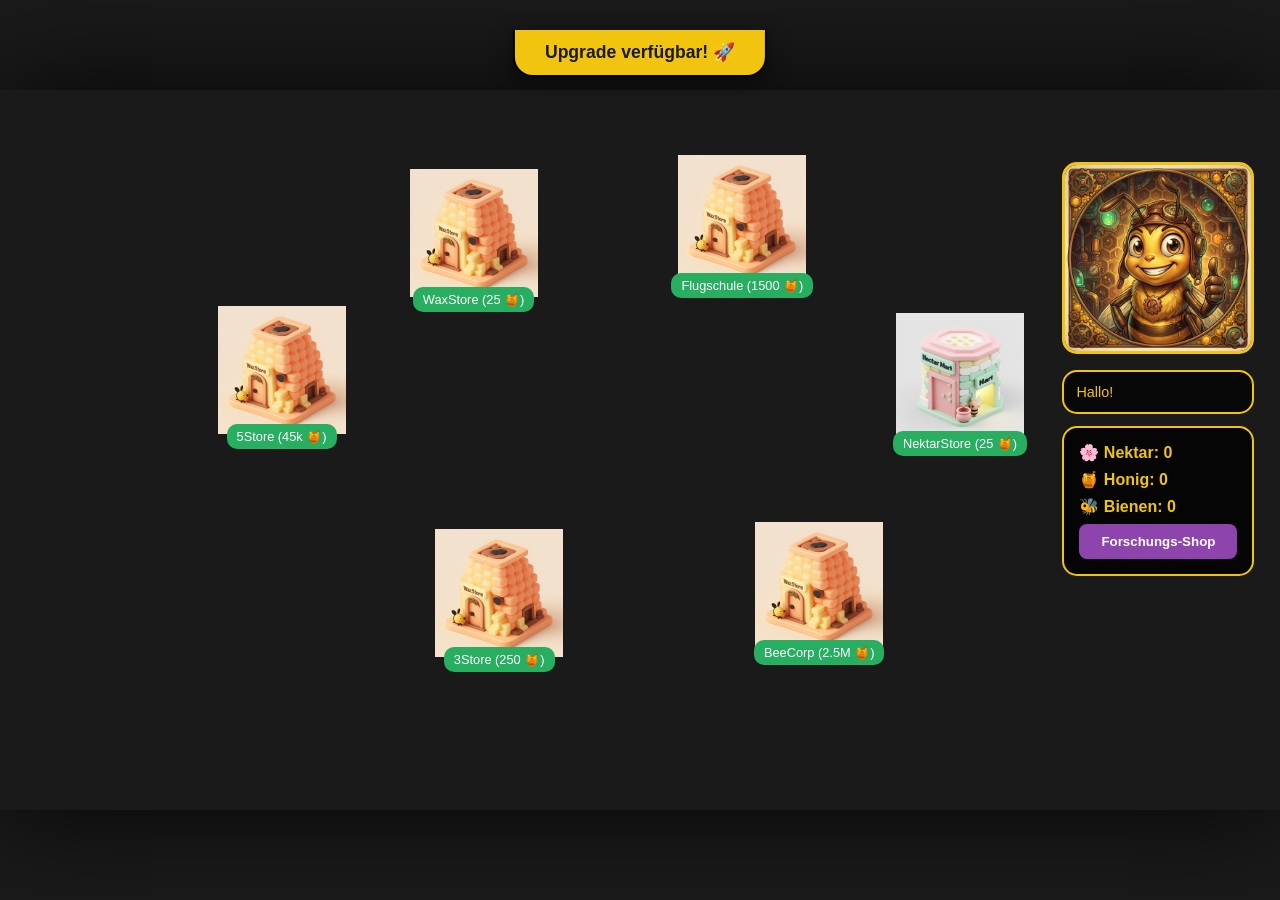
==== new.html @ 26123f9f "komplett neu UI/stabil ohne logik" ====
<!DOCTYPE html>
<html lang="de">
<head>
    <meta charset="UTF-8">
    <meta name="viewport" content="width=device-width, initial-scale=1.0">
    <title>Bee-Corp: Masterplan</title>
    <link rel="stylesheet" href="newstyle.css">
</head>
<body>
    <div class="game-wrapper">
        <div class="game-container">
            <div id="upgrade-alert" class="upgrade-notification">Upgrade verfügbar! 🚀</div>

            <div class="slot slot-1" id="slot-1"><img src="gfx/wax_1.png" alt="1"><div class="label" id="label-1">Laden 1</div></div>
            <div class="slot slot-2" id="slot-2"><img src="gfx/nektar_1.png" alt="2"><div class="label" id="label-2">Laden 2</div></div>
            <div class="slot slot-3" id="slot-3"><img src="gfx/wax_1.png" alt="3"><div class="label" id="label-3">Laden 3</div></div>
            <div class="slot slot-4" id="slot-4"><img src="gfx/wax_1.png" alt="4"><div class="label" id="label-4">Laden 4</div></div>
            <div class="slot slot-5" id="slot-5"><img src="gfx/wax_1.png" alt="5"><div class="label" id="label-5">Laden 5</div></div>
            <div class="slot slot-6" id="slot-6"><img src="gfx/wax_1.png" alt="6"><div class="label" id="label-6">Laden 6</div></div>

            <div class="ui-sidebar">
                <div class="bee-character" id="bee-generator">
                    <img src="gfx/BeeBabaluga.png" alt="BeeBabaluga">
                </div>
                <div class="message-box"><p id="bee-message">Hallo!</p></div>
                <div class="stats-box">
                    <ul>
                        <li>🌸 Nektar: <span id="stat-nektar">0</span></li>
                        <li>🍯 Honig: <span id="stat-honig">0</span></li>
                        <li>🐝 Bienen: <span id="stat-bienen">0</span></li>
                    </ul>
                    <button class="shop-btn" id="shop-trigger">Forschungs-Shop</button>
                </div>
            </div>
        </div>
    </div>
    <script src="newscript.js"></script>
</body>
</html>
---- newstyle.css ----
/* Grund-Reset */
/* Verhindert das Markieren von Text und Bildern im gesamten Spiel */
body {
    -webkit-user-select: none; /* Safari */
    -ms-user-select: none;     /* IE 10 und älter */
    user-select: none;         /* Standard (Chrome, Firefox, Edge) */
}

/* Verhindert das blaue Aufleuchten und das Ziehen von Bildern */
img {
    -webkit-user-drag: none;
    -user-drag: none;
    -webkit-tap-highlight-color: transparent; /* Verhindert das Aufleuchten auf Handys */
}

* {
    margin: 0;
    padding: 0;
    box-sizing: border-box;
}

body {
    background-color: #1a1a1a;
    display: flex;
    justify-content: center;
    align-items: center;
    height: 100vh;
    width: 100vw;
    font-family: 'Arial', sans-serif;
    overflow: hidden;
}

.game-wrapper {
    width: 100%;
    height: 100%;
    display: flex;
    justify-content: center;
    align-items: center;
}

.game-container {
    width: 100%;
    max-width: 1600px;
    aspect-ratio: 16 / 9;
    position: relative;
    background-image: url('gfx/game.jpg'); 
    background-size: cover;
    background-position: center;
    box-shadow: 0 0 100px rgba(0,0,0,0.8);
}

/* Basis für alle absolut positionierten Elemente */
.slot, .ui-sidebar {
    position: absolute;
    display: flex;
    flex-direction: column;
    align-items: center;
}

.slot img {
    width: 100%;    
    height: auto;   
    display: block; 
}

/* Deine exakten Positionswerte aus der funktionierenden Version */
.slot-1 { top: 11%; left: 32%; width: 10%; }
.slot-2 { top: 31%; left: 70%; width: 10%; }
.slot-3 { top: 61%; left: 34%; width: 10%; }
.slot-4 { top: 9%;  left: 53%; width: 10%; }
.slot-5 { top: 30%; left: 17%; width: 10%; }
.slot-6 { top: 60%; left: 59%; width: 10%; }

.label {
    background: #27ae60;
    color: white;
    padding: 5px 10px;
    border-radius: 10px;
    font-size: 0.8rem;
    margin-top: -10px;
    white-space: nowrap;
}

/* UI Sidebar Bereich rechts - Jetzt bündig optimiert */
.ui-sidebar {
    top: 10%; /* Etwas höher für mehr Platz */
    right: 2%;
    width: 15%;
    display: flex;
    flex-direction: column;
    gap: 12px;
    align-items: stretch; /* Zwingt alle Boxen auf die gleiche Breite */
}

.bee-character img {
    width: 100%; /* Korrigiert von 10% auf 100% */
    border: 3px solid #f1c40f;
    border-radius: 15px;
}

.message-box {
    background: rgba(0, 0, 0, 0.7);
    color: #f1c40f;
    padding: 12px;
    border-radius: 15px;
    border: 2px solid #f1c40f;
    font-size: 0.9rem;
}

.stats-box {
    background: rgba(0, 0, 0, 0.8);
    color: #f1c40f;
    padding: 15px;
    border-radius: 15px;
    border: 2px solid #f1c40f;
}

.stats-box ul { list-style: none; }
.stats-box li { margin-bottom: 8px; font-weight: bold; }

.shop-btn {
    background: #8e44ad;
    color: white;
    border: none;
    padding: 10px;
    width: 100%;
    border-radius: 8px;
    cursor: pointer;
    font-weight: bold;
}

/* Feedback beim Klicken auf BeeBabaluga */
#bee-generator {
    cursor: pointer;
    transition: transform 0.1s active;
}

#bee-generator:active {
    transform: scale(0.95); /* Kleiner "Druck"-Effekt */
}

    /* Animation für den Upgrade-Banner */
.upgrade-notification {
    position: absolute;
    top: -60px;
    left: 50%;
    transform: translateX(-50%);
    background: #f1c40f;
    color: #1a1a1a;
    padding: 12px 30px;
    border-radius: 0 0 20px 20px;
    font-weight: bold;
    font-size: 1.1rem;
    z-index: 1000;
    transition: top 0.5s cubic-bezier(0.175, 0.885, 0.32, 1.275);
    box-shadow: 0 5px 20px rgba(0,0,0,0.5);
    border: 2px solid #000;
    border-top: none;
}

.upgrade-notification.show {
    top: 0;
}

/* BeeBabaluga Interaktion */
#bee-generator {
    cursor: pointer;
    transition: transform 0.1s ease;
}

#bee-generator:active {
    transform: scale(0.92);
}
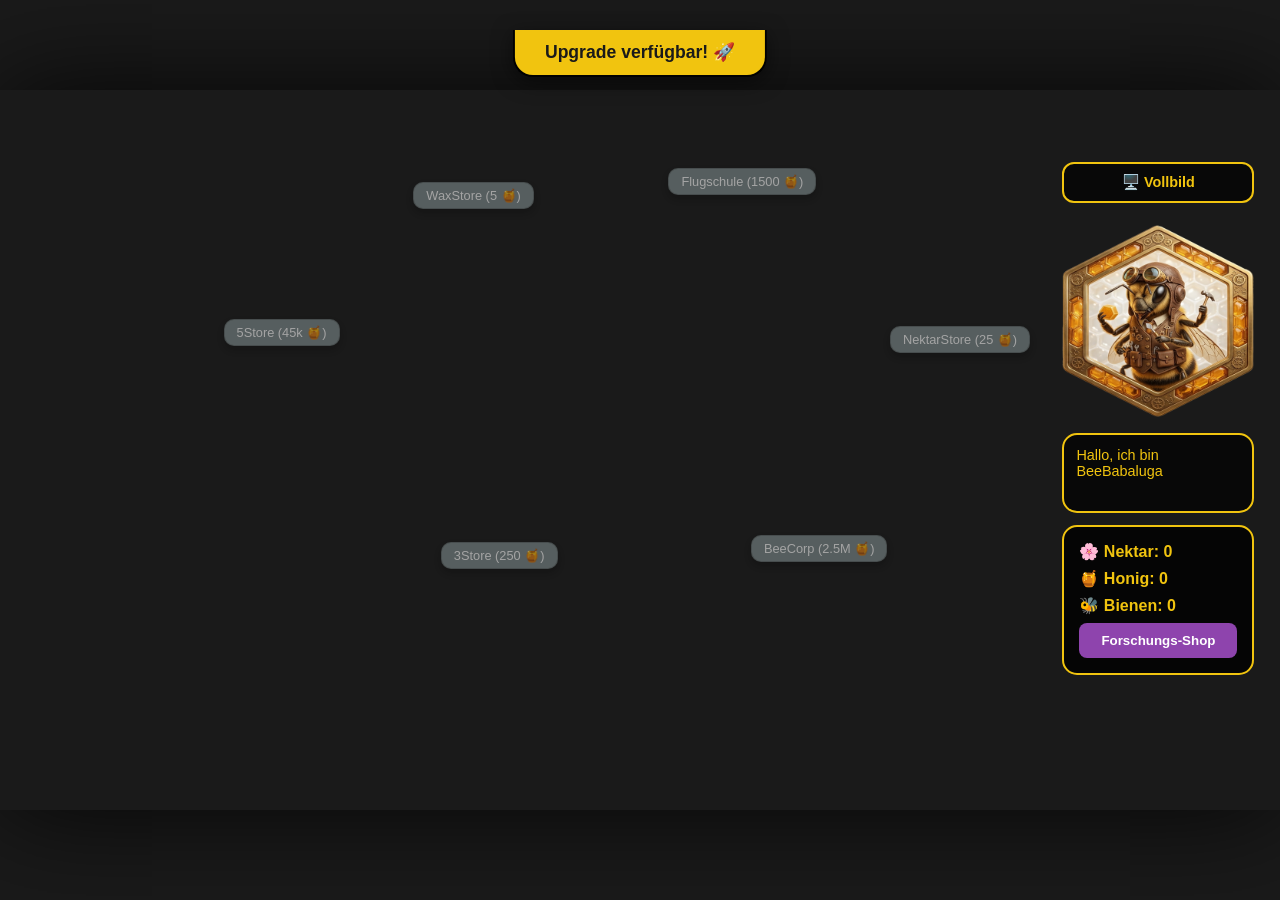
==== commit 6a721a76: "ui und standardlogic 2 gebäude" ====
--- a/new.html
+++ b/new.html
@@ -11,16 +11,17 @@
         <div class="game-container">
             <div id="upgrade-alert" class="upgrade-notification">Upgrade verfügbar! 🚀</div>
 
-            <div class="slot slot-1" id="slot-1"><img src="gfx/wax_1.png" alt="1"><div class="label" id="label-1">Laden 1</div></div>
-            <div class="slot slot-2" id="slot-2"><img src="gfx/nektar_1.png" alt="2"><div class="label" id="label-2">Laden 2</div></div>
-            <div class="slot slot-3" id="slot-3"><img src="gfx/wax_1.png" alt="3"><div class="label" id="label-3">Laden 3</div></div>
-            <div class="slot slot-4" id="slot-4"><img src="gfx/wax_1.png" alt="4"><div class="label" id="label-4">Laden 4</div></div>
-            <div class="slot slot-5" id="slot-5"><img src="gfx/wax_1.png" alt="5"><div class="label" id="label-5">Laden 5</div></div>
-            <div class="slot slot-6" id="slot-6"><img src="gfx/wax_1.png" alt="6"><div class="label" id="label-6">Laden 6</div></div>
+            <div class="slot slot-1" id="slot-1"><img src="gfx/wax1.png" alt="1"><div class="label" id="label-1">Laden 1</div></div>
+            <div class="slot slot-2" id="slot-2"><img src="gfx/wax3.png" alt="2"><div class="label" id="label-2">Laden 2</div></div>
+            <div class="slot slot-3" id="slot-3"><img src="gfx/wax2.png" alt="3"><div class="label" id="label-3">Laden 3</div></div>
+            <div class="slot slot-4" id="slot-4"><img src="gfx/wax3.png" alt="4"><div class="label" id="label-4">Laden 4</div></div>
+            <div class="slot slot-5" id="slot-5"><img src="gfx/wax4.png" alt="5"><div class="label" id="label-5">Laden 5</div></div>
+            <div class="slot slot-6" id="slot-6"><img src="gfx/wax5.png" alt="6"><div class="label" id="label-6">Laden 6</div></div>
 
             <div class="ui-sidebar">
+                <button class="fullscreen-btn" onclick="toggleFullscreen()">🖥️ Vollbild</button>
                 <div class="bee-character" id="bee-generator">
-                    <img src="gfx/BeeBabaluga.png" alt="BeeBabaluga">
+                    <img src="gfx/beebaba.png" alt="BeeBabaluga">
                 </div>
                 <div class="message-box"><p id="bee-message">Hallo!</p></div>
                 <div class="stats-box">
@@ -31,9 +32,23 @@
                     </ul>
                     <button class="shop-btn" id="shop-trigger">Forschungs-Shop</button>
                 </div>
+                
             </div>
+            <div id="building-modal" class="modal-overlay" style="display:none;">
+        <div class="modal-window">
+            <h3 id="modal-title">Gebäude Name</h3>
+            <div id="modal-content">
+                </div>
+            <button class="close-modal" onclick="BuildingUI.closeMenu()">Schließen</button>
+        </div>
+</div>
         </div>
     </div>
     <script src="newscript.js"></script>
+    <link rel="stylesheet" href="tutorial.css">
+
+<script src="newscript.js"></script>
+<script src="story.js"></script>
+<script src="buildingUI.js"></script>
 </body>
 </html>
--- a/newstyle.css
+++ b/newstyle.css
@@ -1,16 +1,14 @@
 /* Grund-Reset */
-/* Verhindert das Markieren von Text und Bildern im gesamten Spiel */
 body {
-    -webkit-user-select: none; /* Safari */
-    -ms-user-select: none;     /* IE 10 und älter */
-    user-select: none;         /* Standard (Chrome, Firefox, Edge) */
-}
-
-/* Verhindert das blaue Aufleuchten und das Ziehen von Bildern */
+    -webkit-user-select: none;
+    -ms-user-select: none;
+    user-select: none;
+}
+
 img {
     -webkit-user-drag: none;
     -user-drag: none;
-    -webkit-tap-highlight-color: transparent; /* Verhindert das Aufleuchten auf Handys */
+    -webkit-tap-highlight-color: transparent;
 }
 
 * {
@@ -49,21 +47,24 @@
     box-shadow: 0 0 100px rgba(0,0,0,0.8);
 }
 
-/* Basis für alle absolut positionierten Elemente */
-.slot, .ui-sidebar {
+/* Basis für alle Gebäude-Slots */
+.slot {
     position: absolute;
     display: flex;
     flex-direction: column;
     align-items: center;
+    /* Wir zentrieren den Inhalt vertikal, damit das Bild auf der Koordinate sitzt */
+    justify-content: center; 
 }
 
 .slot img {
     width: 100%;    
     height: auto;   
-    display: block; 
-}
-
-/* Deine exakten Positionswerte aus der funktionierenden Version */
+    display: block;
+    /* Sorgt dafür, dass das Bild die Position definiert */
+}
+
+/* Deine exakten Positionswerte */
 .slot-1 { top: 11%; left: 32%; width: 10%; }
 .slot-2 { top: 31%; left: 70%; width: 10%; }
 .slot-3 { top: 61%; left: 34%; width: 10%; }
@@ -71,30 +72,40 @@
 .slot-5 { top: 30%; left: 17%; width: 10%; }
 .slot-6 { top: 60%; left: 59%; width: 10%; }
 
+/* Styling der Kauf-Buttons (Labels) */
 .label {
-    background: #27ae60;
+    background: #7f8c8d;
     color: white;
-    padding: 5px 10px;
+    padding: 5px 12px;
     border-radius: 10px;
     font-size: 0.8rem;
-    margin-top: -10px;
     white-space: nowrap;
-}
-
-/* UI Sidebar Bereich rechts - Jetzt bündig optimiert */
+    transition: all 0.3s ease;
+    border: 1px solid rgba(0,0,0,0.2);
+    box-shadow: 0 4px 6px rgba(0,0,0,0.3);
+    cursor: default;
+    
+    /* POSITIONIERUNG: */
+    position: absolute;
+    bottom: -40px; /* Weiter nach unten geschoben */
+    z-index: 10;
+}
+
+/* UI Sidebar Bereich rechts */
 .ui-sidebar {
-    top: 10%; /* Etwas höher für mehr Platz */
+    position: absolute;
+    top: 10%;
     right: 2%;
     width: 15%;
     display: flex;
     flex-direction: column;
     gap: 12px;
-    align-items: stretch; /* Zwingt alle Boxen auf die gleiche Breite */
+    align-items: stretch;
 }
 
 .bee-character img {
-    width: 100%; /* Korrigiert von 10% auf 100% */
-    border: 3px solid #f1c40f;
+    width: 100%;
+    border: 0px solid #f1c40f;
     border-radius: 15px;
 }
 
@@ -102,6 +113,7 @@
     background: rgba(0, 0, 0, 0.7);
     color: #f1c40f;
     padding: 12px;
+    height: 80px;
     border-radius: 15px;
     border: 2px solid #f1c40f;
     font-size: 0.9rem;
@@ -129,17 +141,7 @@
     font-weight: bold;
 }
 
-/* Feedback beim Klicken auf BeeBabaluga */
-#bee-generator {
-    cursor: pointer;
-    transition: transform 0.1s active;
-}
-
-#bee-generator:active {
-    transform: scale(0.95); /* Kleiner "Druck"-Effekt */
-}
-
-    /* Animation für den Upgrade-Banner */
+/* Animation für den Upgrade-Banner */
 .upgrade-notification {
     position: absolute;
     top: -60px;
@@ -171,3 +173,56 @@
 #bee-generator:active {
     transform: scale(0.92);
 }
+
+/* Modal Styling */
+.modal-overlay {
+    position: absolute;
+    top: 0; left: 0; width: 100%; height: 100%;
+    background: rgba(0,0,0,0.6);
+    display: flex; justify-content: center; align-items: center;
+    z-index: 2000;
+}
+.modal-window {
+    background: #2c3e50;
+    border: 3px solid #f1c40f;
+    border-radius: 20px;
+    padding: 20px;
+    min-width: 250px;
+    text-align: center;
+    color: white;
+}
+.modal-actions {
+    display: flex; flex-direction: column; gap: 10px; margin: 20px 0;
+}
+.modal-actions button {
+    background: #f1c40f; border: none; padding: 10px; border-radius: 5px;
+    font-weight: bold; cursor: pointer;
+}
+.upgrade-btn { background: #e67e22 !important; color: white; }
+.close-modal { background: #c0392b; color: white; border: none; padding: 5px 10px; border-radius: 5px; cursor: pointer; }
+
+/* Suche .fullscreen-btn in deiner CSS oder füge es neu hinzu */
+.fullscreen-btn {
+    background: rgba(0, 0, 0, 0.7);
+    color: #f1c40f;
+    border: 2px solid #f1c40f;
+    padding: 10px;
+    width: 100%; /* Nimmt die volle Breite der Sidebar ein */
+    border-radius: 12px;
+    cursor: pointer;
+    font-weight: bold;
+    font-size: 0.9rem;
+    margin-bottom: 10px; /* Abstand zur Biene darunter */
+    transition: all 0.3s ease;
+    z-index: 100;
+}
+
+.fullscreen-btn:hover {
+    background: #f1c40f;
+    color: #1a1a1a;
+    transform: translateY(-2px);
+}
+
+.fullscreen-btn:active {
+    transform: translateY(0);
+}
--- a/tutorial.css
+++ b/tutorial.css
@@ -0,0 +1,35 @@
+/* tutorial.css */
+
+/* Leuchten (bestehend) */
+.tutorial-highlight {
+    animation: pulse-highlight 1.5s infinite;
+    filter: drop-shadow(0 0 10px #f1c40f);
+}
+
+/* Hüpfen (Neu) */
+.tutorial-jump {
+    animation: pulse-highlight 1.5s infinite, jump-animation 0.5s infinite alternate;
+}
+
+@keyframes jump-animation {
+    from { transform: translateY(0); }
+    to { transform: translateY(-15px); }
+}
+
+/* Honig-Animation (Neu) */
+.stat-bounce {
+    animation: bounce-text 0.3s 3;
+    color: #fff !important;
+    text-shadow: 0 0 10px #f1c40f;
+}
+
+@keyframes bounce-text {
+    0%, 100% { transform: scale(1); }
+    50% { transform: scale(1.5); }
+}
+
+@keyframes pulse-highlight {
+    0% { box-shadow: 0 0 0 0 rgba(241, 196, 15, 0.7); }
+    70% { box-shadow: 0 0 0 15px rgba(241, 196, 15, 0); }
+    100% { box-shadow: 0 0 0 0 rgba(241, 196, 15, 0); }
+}
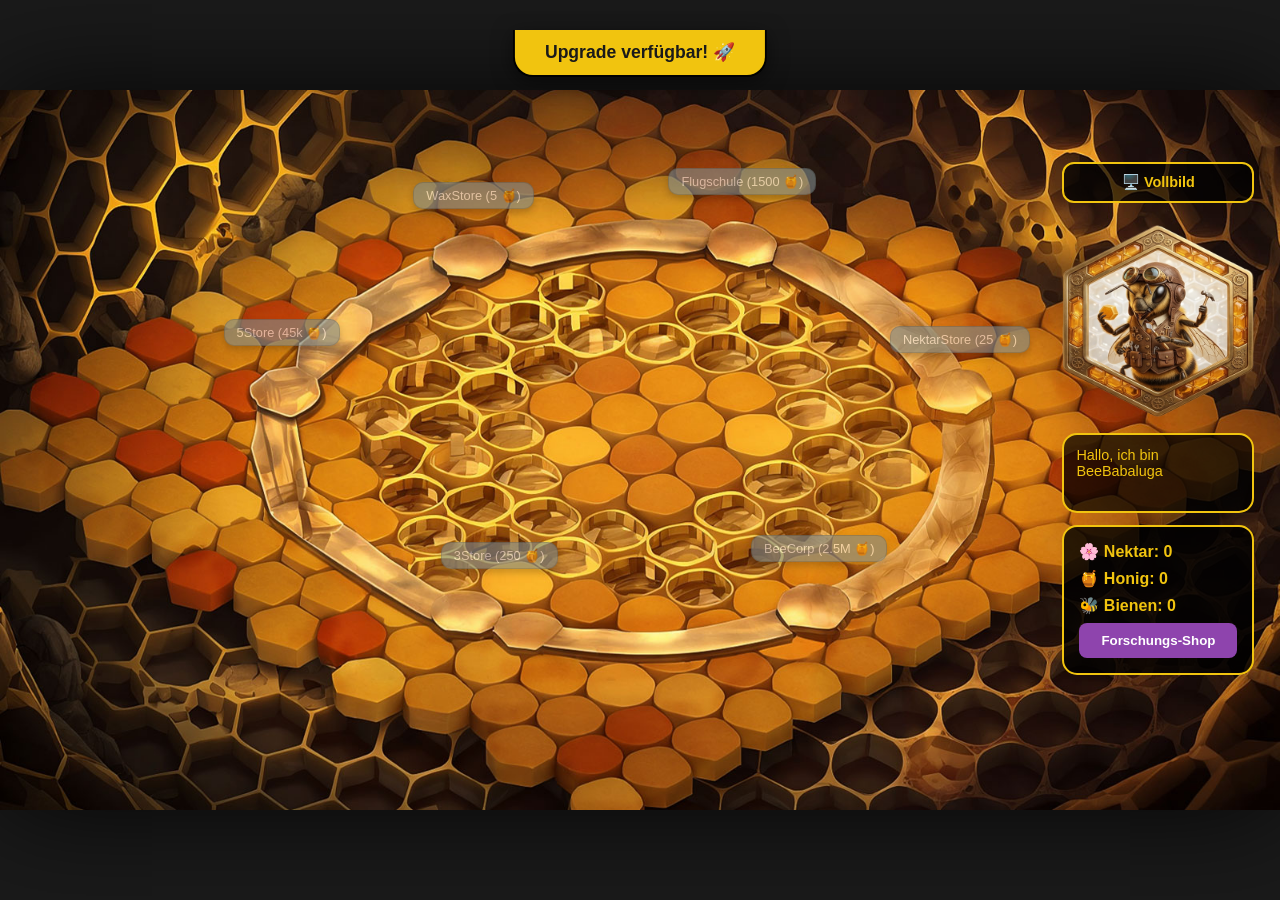
==== commit 30e4e9bd: "weitere ergänzungen VOR shop stbil" ====
--- a/new.html
+++ b/new.html
@@ -5,6 +5,7 @@
     <meta name="viewport" content="width=device-width, initial-scale=1.0">
     <title>Bee-Corp: Masterplan</title>
     <link rel="stylesheet" href="newstyle.css">
+    <link rel="stylesheet" href="tutorial.css">
 </head>
 <body>
     <div class="game-wrapper">
@@ -32,23 +33,30 @@
                     </ul>
                     <button class="shop-btn" id="shop-trigger">Forschungs-Shop</button>
                 </div>
-                
             </div>
+
             <div id="building-modal" class="modal-overlay" style="display:none;">
-        <div class="modal-window">
-            <h3 id="modal-title">Gebäude Name</h3>
-            <div id="modal-content">
+                <div class="modal-window">
+                    <h3 id="modal-title">Gebäude Name</h3>
+                    <div id="modal-content"></div>
+                    <button class="close-modal" onclick="BuildingUI.closeMenu()">Schließen</button>
                 </div>
-            <button class="close-modal" onclick="BuildingUI.closeMenu()">Schließen</button>
-        </div>
-</div>
+            </div>
+
+            <div id="shop-modal" class="modal-overlay" style="display:none;">
+                <div class="modal-window">
+                    <h3>Forschungs-Shop</h3>
+                    <div id="shop-content"></div>
+                    <button class="close-modal" onclick="ShopUI.close()">Schließen</button>
+                </div>
+            </div>
+
         </div>
     </div>
+
     <script src="newscript.js"></script>
-    <link rel="stylesheet" href="tutorial.css">
-
-<script src="newscript.js"></script>
-<script src="story.js"></script>
-<script src="buildingUI.js"></script>
+    <script src="story.js"></script>
+    <script src="buildingUI.js"></script>
+    <script src="shop.js"></script>
 </body>
 </html>
--- a/newstyle.css
+++ b/newstyle.css
@@ -53,7 +53,6 @@
     display: flex;
     flex-direction: column;
     align-items: center;
-    /* Wir zentrieren den Inhalt vertikal, damit das Bild auf der Koordinate sitzt */
     justify-content: center; 
 }
 
@@ -61,7 +60,6 @@
     width: 100%;    
     height: auto;   
     display: block;
-    /* Sorgt dafür, dass das Bild die Position definiert */
 }
 
 /* Deine exakten Positionswerte */
@@ -84,10 +82,8 @@
     border: 1px solid rgba(0,0,0,0.2);
     box-shadow: 0 4px 6px rgba(0,0,0,0.3);
     cursor: default;
-    
-    /* POSITIONIERUNG: */
-    position: absolute;
-    bottom: -40px; /* Weiter nach unten geschoben */
+    position: absolute;
+    bottom: -40px; 
     z-index: 10;
 }
 
@@ -139,6 +135,7 @@
     border-radius: 8px;
     cursor: pointer;
     font-weight: bold;
+    transition: all 0.3s ease;
 }
 
 /* Animation für den Upgrade-Banner */
@@ -201,18 +198,17 @@
 .upgrade-btn { background: #e67e22 !important; color: white; }
 .close-modal { background: #c0392b; color: white; border: none; padding: 5px 10px; border-radius: 5px; cursor: pointer; }
 
-/* Suche .fullscreen-btn in deiner CSS oder füge es neu hinzu */
 .fullscreen-btn {
     background: rgba(0, 0, 0, 0.7);
     color: #f1c40f;
     border: 2px solid #f1c40f;
     padding: 10px;
-    width: 100%; /* Nimmt die volle Breite der Sidebar ein */
+    width: 100%; 
     border-radius: 12px;
     cursor: pointer;
     font-weight: bold;
     font-size: 0.9rem;
-    margin-bottom: 10px; /* Abstand zur Biene darunter */
+    margin-bottom: 10px; 
     transition: all 0.3s ease;
     z-index: 100;
 }
@@ -223,6 +219,33 @@
     transform: translateY(-2px);
 }
 
-.fullscreen-btn:active {
-    transform: translateY(0);
+/* --- NEU: SHOP LOGIK & GLOW --- */
+
+.shop-glow {
+    animation: shop-pulse 1.5s infinite;
+    box-shadow: 0 0 20px #f1c40f;
+    border: 2px solid #fff !important;
+}
+
+@keyframes shop-pulse {
+    0% { transform: scale(1); background-color: #8e44ad; }
+    50% { transform: scale(1.05); background-color: #f1c40f; }
+    100% { transform: scale(1); background-color: #8e44ad; }
+}
+
+.shop-item {
+    background: #34495e;
+    border: 1px solid #f1c40f;
+    padding: 15px;
+    margin-bottom: 10px;
+    border-radius: 10px;
+    text-align: left;
+}
+
+.shop-item h4 { color: #f1c40f; margin-bottom: 5px; }
+.shop-item p { font-size: 0.85rem; color: #ecf0f1; margin-bottom: 10px; }
+.shop-item button { 
+    width: 100%; background: #27ae60; 
+    color: white; border: none; padding: 8px; border-radius: 5px; cursor: pointer; 
+    font-weight: bold;
 }
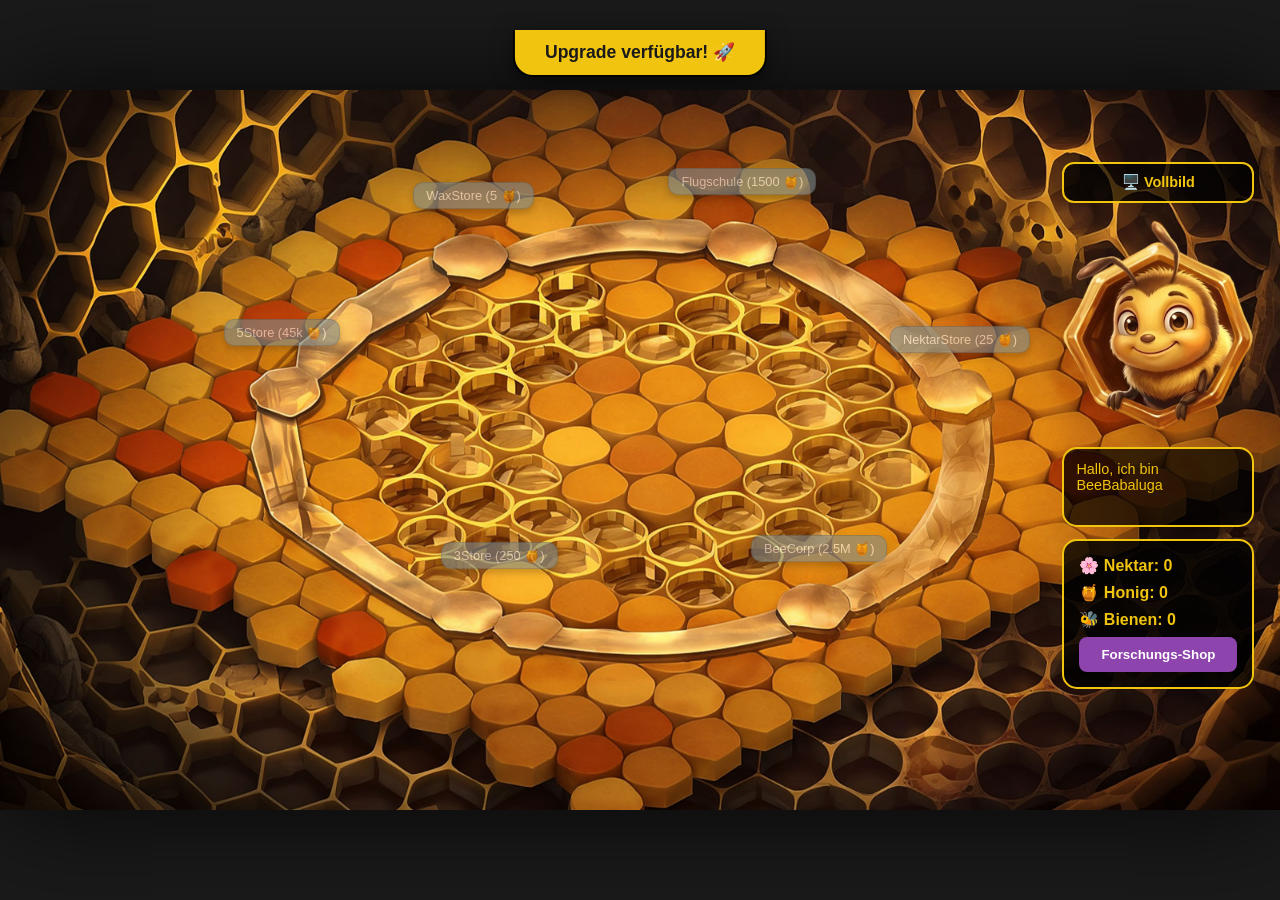
==== commit 574c66f6: "aufgeräumt und erweitert" ====
--- a/new.html
+++ b/new.html
@@ -22,7 +22,7 @@
             <div class="ui-sidebar">
                 <button class="fullscreen-btn" onclick="toggleFullscreen()">🖥️ Vollbild</button>
                 <div class="bee-character" id="bee-generator">
-                    <img src="gfx/beebaba.png" alt="BeeBabaluga">
+                    <img src="gfx/beebaba.png" alt="BeeBabaluga" draggable="false">
                 </div>
                 <div class="message-box"><p id="bee-message">Hallo!</p></div>
                 <div class="stats-box">
@@ -55,8 +55,8 @@
     </div>
 
     <script src="newscript.js"></script>
+    <script src="shop.js"></script>
+    <script src="buildingUI.js"></script>
     <script src="story.js"></script>
-    <script src="buildingUI.js"></script>
-    <script src="shop.js"></script>
 </body>
 </html>
--- a/newstyle.css
+++ b/newstyle.css
@@ -1,16 +1,4 @@
-/* Grund-Reset */
-body {
-    -webkit-user-select: none;
-    -ms-user-select: none;
-    user-select: none;
-}
-
-img {
-    -webkit-user-drag: none;
-    -user-drag: none;
-    -webkit-tap-highlight-color: transparent;
-}
-
+/* --- GRUND-RESET & BASIS --- */
 * {
     margin: 0;
     padding: 0;
@@ -26,8 +14,22 @@
     width: 100vw;
     font-family: 'Arial', sans-serif;
     overflow: hidden;
-}
-
+    -webkit-user-select: none;
+    -ms-user-select: none;
+    user-select: none;
+}
+
+img {
+    -webkit-user-drag: none;
+    -khtml-user-drag: none;
+    -moz-user-drag: none;
+    -o-user-drag: none;
+    -user-drag: none;
+    /* Verhindert auch das Kontextmenü (Rechtsklick-Speichern), falls gewünscht */
+    pointer-events: auto; 
+}
+
+/* --- GAME CONTAINER --- */
 .game-wrapper {
     width: 100%;
     height: 100%;
@@ -47,13 +49,14 @@
     box-shadow: 0 0 100px rgba(0,0,0,0.8);
 }
 
-/* Basis für alle Gebäude-Slots */
+/* --- GEBÄUDE SLOTS & POSITIONEN --- */
 .slot {
     position: absolute;
     display: flex;
     flex-direction: column;
     align-items: center;
     justify-content: center; 
+    cursor: pointer;
 }
 
 .slot img {
@@ -62,7 +65,6 @@
     display: block;
 }
 
-/* Deine exakten Positionswerte */
 .slot-1 { top: 11%; left: 32%; width: 10%; }
 .slot-2 { top: 31%; left: 70%; width: 10%; }
 .slot-3 { top: 61%; left: 34%; width: 10%; }
@@ -70,7 +72,7 @@
 .slot-5 { top: 30%; left: 17%; width: 10%; }
 .slot-6 { top: 60%; left: 59%; width: 10%; }
 
-/* Styling der Kauf-Buttons (Labels) */
+/* Kauf-Buttons unter den Gebäuden */
 .label {
     background: #7f8c8d;
     color: white;
@@ -87,7 +89,59 @@
     z-index: 10;
 }
 
-/* UI Sidebar Bereich rechts */
+/* --- SPAWN-ICON (NEU & ZENTRIERT) --- */
+.floating-spawn-icon {
+    position: absolute;
+    
+    /* GRÖSSE HIER ANPASSEN */
+    font-size: 3.5rem; 
+    
+    pointer-events: none;
+    z-index: 150;
+    
+    /* Startposition: Exakt Mitte des Gebäudes */
+    top: 50%;
+    left: 50%;
+    
+    /* Mathematische Zentrierung des Ankerpunkts */
+    transform: translate(-50%, -50%);
+    
+    animation: icon-float-up 1.2s ease-out forwards;
+}
+
+@keyframes icon-float-up {
+    0% {
+        transform: translate(-50%, -50%) scale(0.5) rotate(0deg);
+        opacity: 1;
+    }
+    100% {
+        transform: translate(-50%, -150px) scale(0.3) rotate(25deg);;
+        opacity: 0;
+    }
+}
+
+/* --- GEBÄUDE ANIMATIONEN --- */
+.idle-pump {
+    animation: building-breath 3s ease-in-out infinite;
+}
+
+@keyframes building-breath {
+    0%, 100% { transform: scale(1); }
+    50% { transform: scale(1.03); }
+}
+
+.active-pump {
+    animation: building-jump 0.4s cubic-bezier(0.175, 0.885, 0.32, 1.275) !important;
+    z-index: 100;
+}
+
+@keyframes building-jump {
+    0% { transform: scale(1); }
+    30% { transform: scale(1.2) translateY(-10px); }
+    100% { transform: scale(1); }
+}
+
+/* --- UI SIDEBAR (RECHTS) --- */
 .ui-sidebar {
     position: absolute;
     top: 10%;
@@ -99,10 +153,34 @@
     align-items: stretch;
 }
 
+.fullscreen-btn {
+    background: rgba(0, 0, 0, 0.7);
+    color: #f1c40f;
+    border: 2px solid #f1c40f;
+    padding: 10px;
+    width: 100%; 
+    border-radius: 12px;
+    cursor: pointer;
+    font-weight: bold;
+    font-size: 0.9rem;
+    margin-bottom: 5px; 
+    transition: all 0.3s ease;
+}
+
+.fullscreen-btn:hover {
+    background: #f1c40f;
+    color: #1a1a1a;
+    transform: translateY(-2px);
+}
+
 .bee-character img {
     width: 100%;
-    border: 0px solid #f1c40f;
     border-radius: 15px;
+    cursor: pointer;
+}
+
+#bee-generator:active {
+    transform: scale(0.92);
 }
 
 .message-box {
@@ -138,7 +216,67 @@
     transition: all 0.3s ease;
 }
 
-/* Animation für den Upgrade-Banner */
+.shop-glow {
+    animation: shop-pulse 1.5s infinite;
+    box-shadow: 0 0 20px #f1c40f;
+    border: 2px solid #fff !important;
+}
+
+@keyframes shop-pulse {
+    0% { transform: scale(1); background-color: #8e44ad; }
+    50% { transform: scale(1.05); background-color: #f1c40f; }
+    100% { transform: scale(1); background-color: #8e44ad; }
+}
+
+/* --- MODALS (GEBÄUDE & SHOP) --- */
+.modal-overlay {
+    position: absolute;
+    top: 0; left: 0; width: 100%; height: 100%;
+    background: rgba(0,0,0,0.15);
+    display: flex; justify-content: center; align-items: center;
+    z-index: 2000;
+}
+
+.modal-window {
+    background: #2c3e50;
+    border: 3px solid #f1c40f;
+    border-radius: 20px;
+    padding: 20px;
+    min-width: 250px;
+    text-align: center;
+    color: white;
+}
+
+.modal-actions {
+    display: flex; flex-direction: column; gap: 10px; margin: 20px 0;
+}
+
+.modal-actions button {
+    background: #f1c40f; border: none; padding: 10px; border-radius: 5px;
+    font-weight: bold; cursor: pointer;
+}
+
+.upgrade-btn { background: #e67e22 !important; color: white; }
+.close-modal { background: #c0392b; color: white; border: none; padding: 5px 10px; border-radius: 5px; cursor: pointer; }
+
+.shop-item {
+    background: #34495e;
+    border: 1px solid #f1c40f;
+    padding: 15px;
+    margin-bottom: 10px;
+    border-radius: 10px;
+    text-align: left;
+}
+
+.shop-item h4 { color: #f1c40f; margin-bottom: 5px; }
+.shop-item p { font-size: 0.85rem; color: #ecf0f1; margin-bottom: 10px; }
+.shop-item button { 
+    width: 100%; background: #27ae60; 
+    color: white; border: none; padding: 8px; border-radius: 5px; cursor: pointer; 
+    font-weight: bold;
+}
+
+/* --- NOTIFICATIONS --- */
 .upgrade-notification {
     position: absolute;
     top: -60px;
@@ -161,91 +299,31 @@
     top: 0;
 }
 
-/* BeeBabaluga Interaktion */
-#bee-generator {
-    cursor: pointer;
-    transition: transform 0.1s ease;
-}
-
-#bee-generator:active {
-    transform: scale(0.92);
-}
-
-/* Modal Styling */
-.modal-overlay {
-    position: absolute;
-    top: 0; left: 0; width: 100%; height: 100%;
-    background: rgba(0,0,0,0.6);
-    display: flex; justify-content: center; align-items: center;
-    z-index: 2000;
-}
-.modal-window {
-    background: #2c3e50;
-    border: 3px solid #f1c40f;
-    border-radius: 20px;
-    padding: 20px;
-    min-width: 250px;
-    text-align: center;
-    color: white;
-}
-.modal-actions {
-    display: flex; flex-direction: column; gap: 10px; margin: 20px 0;
-}
-.modal-actions button {
-    background: #f1c40f; border: none; padding: 10px; border-radius: 5px;
-    font-weight: bold; cursor: pointer;
-}
-.upgrade-btn { background: #e67e22 !important; color: white; }
-.close-modal { background: #c0392b; color: white; border: none; padding: 5px 10px; border-radius: 5px; cursor: pointer; }
-
-.fullscreen-btn {
-    background: rgba(0, 0, 0, 0.7);
-    color: #f1c40f;
-    border: 2px solid #f1c40f;
-    padding: 10px;
-    width: 100%; 
-    border-radius: 12px;
-    cursor: pointer;
-    font-weight: bold;
-    font-size: 0.9rem;
-    margin-bottom: 10px; 
-    transition: all 0.3s ease;
-    z-index: 100;
-}
-
-.fullscreen-btn:hover {
-    background: #f1c40f;
-    color: #1a1a1a;
-    transform: translateY(-2px);
-}
-
-/* --- NEU: SHOP LOGIK & GLOW --- */
-
-.shop-glow {
-    animation: shop-pulse 1.5s infinite;
-    box-shadow: 0 0 20px #f1c40f;
-    border: 2px solid #fff !important;
-}
-
-@keyframes shop-pulse {
-    0% { transform: scale(1); background-color: #8e44ad; }
-    50% { transform: scale(1.05); background-color: #f1c40f; }
-    100% { transform: scale(1); background-color: #8e44ad; }
-}
-
-.shop-item {
-    background: #34495e;
-    border: 1px solid #f1c40f;
-    padding: 15px;
-    margin-bottom: 10px;
-    border-radius: 10px;
-    text-align: left;
-}
-
-.shop-item h4 { color: #f1c40f; margin-bottom: 5px; }
-.shop-item p { font-size: 0.85rem; color: #ecf0f1; margin-bottom: 10px; }
-.shop-item button { 
-    width: 100%; background: #27ae60; 
-    color: white; border: none; padding: 8px; border-radius: 5px; cursor: pointer; 
-    font-weight: bold;
-}+/* Partikel-Styling */
+.pollen-particle {
+    position: absolute;
+    width: 6px;
+    height: 6px;
+    background-color: #f1c40f; /* Goldgelb wie Blütenstaub */
+    border-radius: 50%;
+    pointer-events: none;
+    z-index: 1000;
+    filter: blur(1px);
+}
+
+/* Animation für den Fall-Effekt */
+@keyframes pollen-fall {
+    0% {
+        transform: translate(0, 0) scale(1);
+        opacity: 1;
+    }
+    100% {
+        transform: translate(var(--drift), 100px) scale(0.5);
+        opacity: 0;
+    }
+}
+
+// Verhindert das Ziehen aller Bilder im Spiel global
+document.querySelectorAll('img').forEach(img => {
+    img.addEventListener('dragstart', (e) => e.preventDefault());
+});
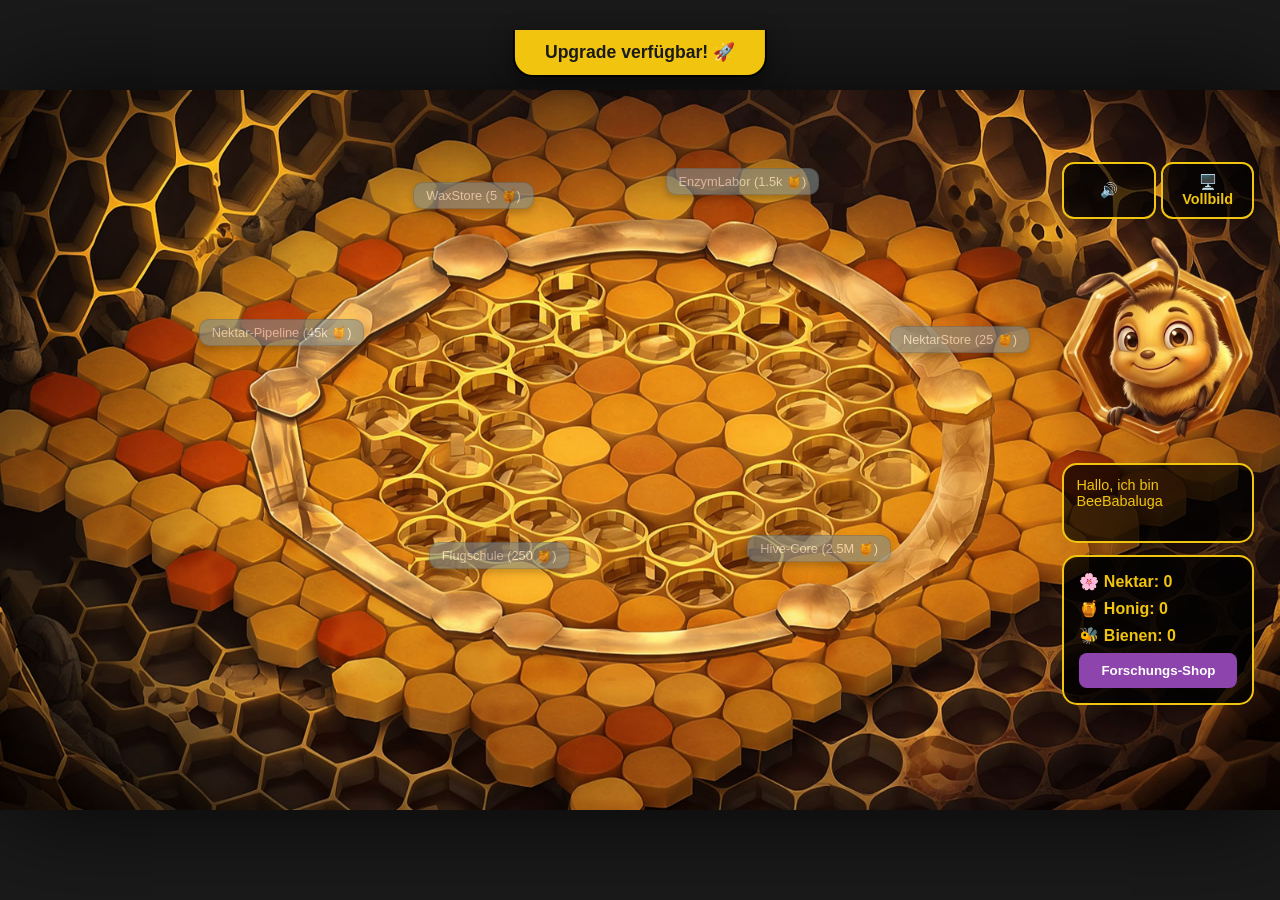
==== commit 23168251: "stable mit hg-musik" ====
--- a/new.html
+++ b/new.html
@@ -13,17 +13,20 @@
             <div id="upgrade-alert" class="upgrade-notification">Upgrade verfügbar! 🚀</div>
 
             <div class="slot slot-1" id="slot-1"><img src="gfx/wax1.png" alt="1"><div class="label" id="label-1">Laden 1</div></div>
-            <div class="slot slot-2" id="slot-2"><img src="gfx/wax3.png" alt="2"><div class="label" id="label-2">Laden 2</div></div>
-            <div class="slot slot-3" id="slot-3"><img src="gfx/wax2.png" alt="3"><div class="label" id="label-3">Laden 3</div></div>
+            <div class="slot slot-2" id="slot-2"><img src="gfx/nektar1.png" alt="2"><div class="label" id="label-2">Laden 2</div></div>
+            <div class="slot slot-3" id="slot-3"><img src="gfx/flug1.png" alt="3"><div class="label" id="label-3">Laden 3</div></div>
             <div class="slot slot-4" id="slot-4"><img src="gfx/wax3.png" alt="4"><div class="label" id="label-4">Laden 4</div></div>
             <div class="slot slot-5" id="slot-5"><img src="gfx/wax4.png" alt="5"><div class="label" id="label-5">Laden 5</div></div>
             <div class="slot slot-6" id="slot-6"><img src="gfx/wax5.png" alt="6"><div class="label" id="label-6">Laden 6</div></div>
 
             <div class="ui-sidebar">
-                <button class="fullscreen-btn" onclick="toggleFullscreen()">🖥️ Vollbild</button>
-                <div class="bee-character" id="bee-generator">
-                    <img src="gfx/beebaba.png" alt="BeeBabaluga" draggable="false">
+                <div class="top-action-buttons">
+                    <button id="sound-toggle" class="sound-toggle-btn" title="Ton an/aus">🔊</button>
+                    <button class="fullscreen-btn" onclick="toggleFullscreen()">🖥️ Vollbild</button>
                 </div>
+            <div class="bee-character" id="bee-generator">
+                <img src="gfx/beebaba.png" alt="BeeBabaluga" draggable="false">
+            </div>
                 <div class="message-box"><p id="bee-message">Hallo!</p></div>
                 <div class="stats-box">
                     <ul>
--- a/newstyle.css
+++ b/newstyle.css
@@ -153,21 +153,27 @@
     align-items: stretch;
 }
 
-.fullscreen-btn {
+.top-action-buttons {
+    display: flex;
+    gap: 5px;
+    width: 100%;
+    margin-bottom: 5px;
+}
+
+.fullscreen-btn, .sound-toggle-btn {
     background: rgba(0, 0, 0, 0.7);
     color: #f1c40f;
     border: 2px solid #f1c40f;
     padding: 10px;
-    width: 100%; 
+    flex: 1;
     border-radius: 12px;
     cursor: pointer;
     font-weight: bold;
     font-size: 0.9rem;
-    margin-bottom: 5px; 
     transition: all 0.3s ease;
 }
 
-.fullscreen-btn:hover {
+.fullscreen-btn:hover, .sound-toggle-btn:hover {
     background: #f1c40f;
     color: #1a1a1a;
     transform: translateY(-2px);
@@ -321,9 +327,4 @@
         transform: translate(var(--drift), 100px) scale(0.5);
         opacity: 0;
     }
-}
-
-// Verhindert das Ziehen aller Bilder im Spiel global
-document.querySelectorAll('img').forEach(img => {
-    img.addEventListener('dragstart', (e) => e.preventDefault());
-});+}
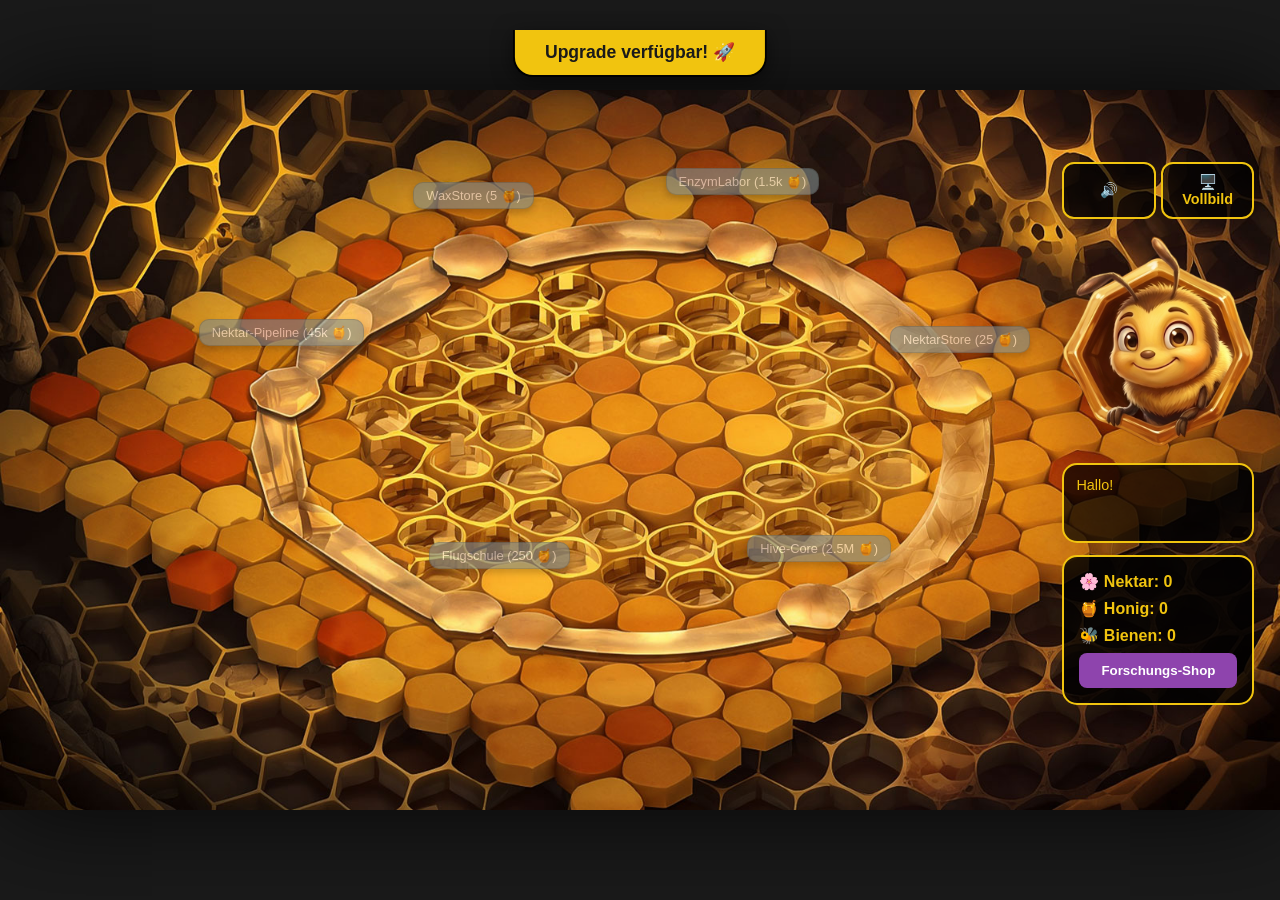
==== commit 425ef7a9: "refactored mit config" ====
--- a/new.html
+++ b/new.html
@@ -57,6 +57,7 @@
         </div>
     </div>
 
+    <script src="config.js"></script>
     <script src="newscript.js"></script>
     <script src="shop.js"></script>
     <script src="buildingUI.js"></script>
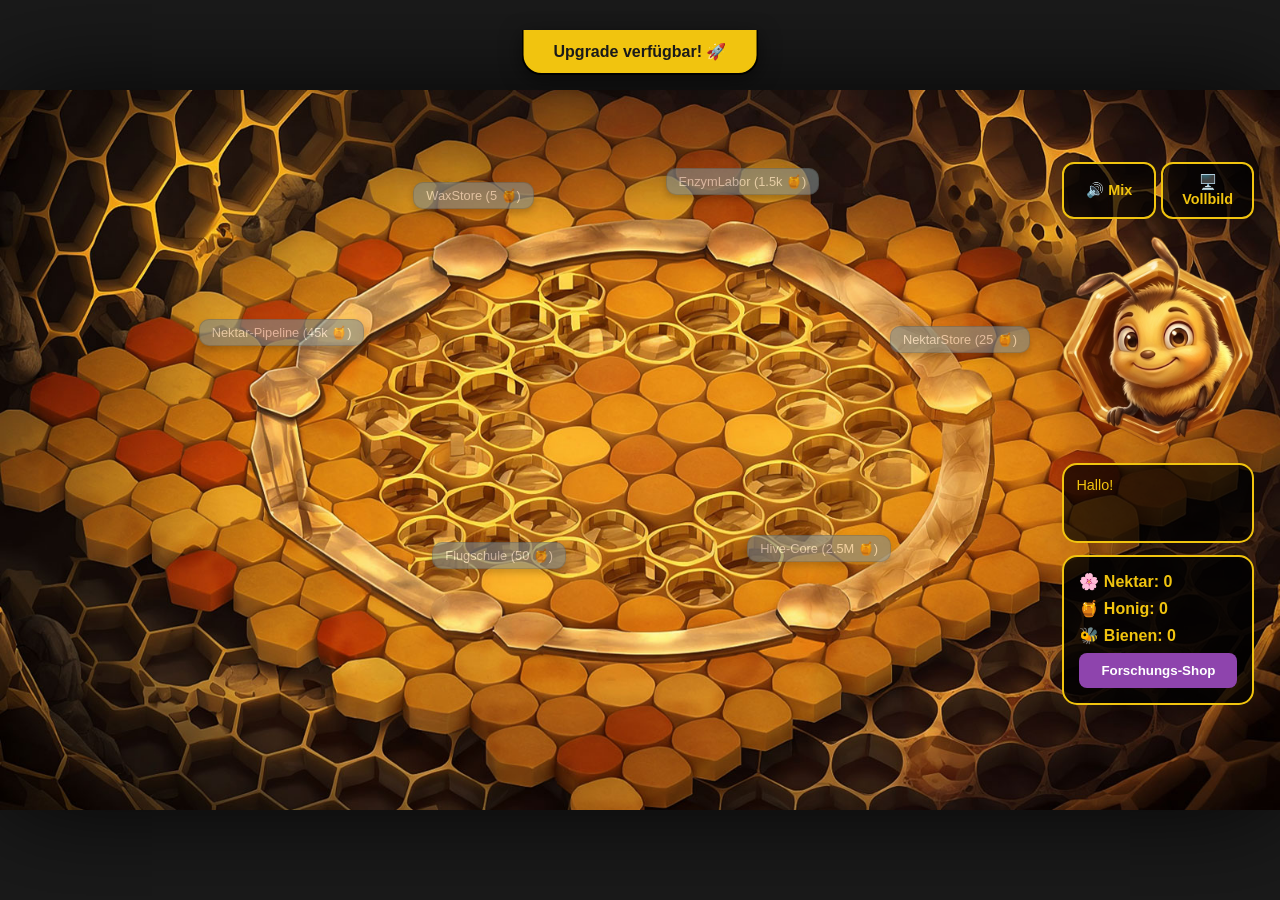
==== commit 5d4aa2f5: "jetzt mit sound" ====
--- a/new.html
+++ b/new.html
@@ -21,7 +21,7 @@
 
             <div class="ui-sidebar">
                 <div class="top-action-buttons">
-                    <button id="sound-toggle" class="sound-toggle-btn" title="Ton an/aus">🔊</button>
+                    <button id="sound-toggle" class="sound-toggle-btn" title="Audio-Mixer" onclick="AudioManager.openMenu()">🔊 Mix</button>
                     <button class="fullscreen-btn" onclick="toggleFullscreen()">🖥️ Vollbild</button>
                 </div>
             <div class="bee-character" id="bee-generator">
@@ -54,10 +54,36 @@
                 </div>
             </div>
 
+            <div id="sound-modal" class="modal-overlay" style="display:none;">
+                <div class="modal-window">
+                    <h3>Audio-Mixer</h3>
+                    <div class="sound-menu-content">
+                        <div class="sound-row">
+                            <span>Musik an/aus</span>
+                            <button class="shop-btn" style="width:auto; padding:5px 15px;" onclick="AudioManager.toggleMusic()">Play/Pause</button>
+                        </div>
+                        <div class="volume-control">
+                            <label>Hintergrundmusik</label>
+                            <input type="range" min="0" max="1" step="0.01" value="0.3" oninput="AudioManager.setVolume('music', this.value)">
+                        </div>
+                        <div class="volume-control">
+                            <label>Ingame-Geräusche (SFX)</label>
+                            <input type="range" min="0" max="1" step="0.01" value="0.5" oninput="AudioManager.setVolume('sfx', this.value)">
+                        </div>
+                        <div class="volume-control">
+                            <label>Erzähler (BeeBabaluga)</label>
+                            <input type="range" min="0" max="1" step="0.01" value="1.0" oninput="AudioManager.setVolume('voice', this.value)">
+                        </div>
+                    </div>
+                    <button class="close-modal" onclick="AudioManager.closeMenu()">Schließen</button>
+                </div>
+            </div>
+
         </div>
     </div>
 
     <script src="config.js"></script>
+    <script src="sounds.js"></script>
     <script src="newscript.js"></script>
     <script src="shop.js"></script>
     <script src="buildingUI.js"></script>
--- a/newstyle.css
+++ b/newstyle.css
@@ -25,7 +25,6 @@
     -moz-user-drag: none;
     -o-user-drag: none;
     -user-drag: none;
-    /* Verhindert auch das Kontextmenü (Rechtsklick-Speichern), falls gewünscht */
     pointer-events: auto; 
 }
 
@@ -72,7 +71,6 @@
 .slot-5 { top: 30%; left: 17%; width: 10%; }
 .slot-6 { top: 60%; left: 59%; width: 10%; }
 
-/* Kauf-Buttons unter den Gebäuden */
 .label {
     background: #7f8c8d;
     color: white;
@@ -89,59 +87,30 @@
     z-index: 10;
 }
 
-/* --- SPAWN-ICON (NEU & ZENTRIERT) --- */
+/* --- SPAWN-ICON --- */
 .floating-spawn-icon {
     position: absolute;
-    
-    /* GRÖSSE HIER ANPASSEN */
     font-size: 3.5rem; 
-    
     pointer-events: none;
     z-index: 150;
-    
-    /* Startposition: Exakt Mitte des Gebäudes */
     top: 50%;
     left: 50%;
-    
-    /* Mathematische Zentrierung des Ankerpunkts */
     transform: translate(-50%, -50%);
-    
     animation: icon-float-up 1.2s ease-out forwards;
 }
 
 @keyframes icon-float-up {
-    0% {
-        transform: translate(-50%, -50%) scale(0.5) rotate(0deg);
-        opacity: 1;
-    }
-    100% {
-        transform: translate(-50%, -150px) scale(0.3) rotate(25deg);;
-        opacity: 0;
-    }
+    0% { transform: translate(-50%, -50%) scale(0.5) rotate(0deg); opacity: 1; }
+    100% { transform: translate(-50%, -150px) scale(0.3) rotate(25deg); opacity: 0; }
 }
 
 /* --- GEBÄUDE ANIMATIONEN --- */
-.idle-pump {
-    animation: building-breath 3s ease-in-out infinite;
-}
-
-@keyframes building-breath {
-    0%, 100% { transform: scale(1); }
-    50% { transform: scale(1.03); }
-}
-
-.active-pump {
-    animation: building-jump 0.4s cubic-bezier(0.175, 0.885, 0.32, 1.275) !important;
-    z-index: 100;
-}
-
-@keyframes building-jump {
-    0% { transform: scale(1); }
-    30% { transform: scale(1.2) translateY(-10px); }
-    100% { transform: scale(1); }
-}
-
-/* --- UI SIDEBAR (RECHTS) --- */
+.idle-pump { animation: building-breath 3s ease-in-out infinite; }
+@keyframes building-breath { 0%, 100% { transform: scale(1); } 50% { transform: scale(1.03); } }
+.active-pump { animation: building-jump 0.4s cubic-bezier(0.175, 0.885, 0.32, 1.275) !important; z-index: 100; }
+@keyframes building-jump { 0% { transform: scale(1); } 30% { transform: scale(1.2) translateY(-10px); } 100% { transform: scale(1); } }
+
+/* --- UI SIDEBAR --- */
 .ui-sidebar {
     position: absolute;
     top: 10%;
@@ -173,21 +142,9 @@
     transition: all 0.3s ease;
 }
 
-.fullscreen-btn:hover, .sound-toggle-btn:hover {
-    background: #f1c40f;
-    color: #1a1a1a;
-    transform: translateY(-2px);
-}
-
-.bee-character img {
-    width: 100%;
-    border-radius: 15px;
-    cursor: pointer;
-}
-
-#bee-generator:active {
-    transform: scale(0.92);
-}
+.fullscreen-btn:hover, .sound-toggle-btn:hover { background: #f1c40f; color: #1a1a1a; transform: translateY(-2px); }
+.bee-character img { width: 100%; border-radius: 15px; cursor: pointer; }
+#bee-generator:active { transform: scale(0.92); }
 
 .message-box {
     background: rgba(0, 0, 0, 0.7);
@@ -222,23 +179,14 @@
     transition: all 0.3s ease;
 }
 
-.shop-glow {
-    animation: shop-pulse 1.5s infinite;
-    box-shadow: 0 0 20px #f1c40f;
-    border: 2px solid #fff !important;
-}
-
-@keyframes shop-pulse {
-    0% { transform: scale(1); background-color: #8e44ad; }
-    50% { transform: scale(1.05); background-color: #f1c40f; }
-    100% { transform: scale(1); background-color: #8e44ad; }
-}
-
-/* --- MODALS (GEBÄUDE & SHOP) --- */
+.shop-glow { animation: shop-pulse 1.5s infinite; box-shadow: 0 0 20px #f1c40f; border: 2px solid #fff !important; }
+@keyframes shop-pulse { 0% { transform: scale(1); background-color: #8e44ad; } 50% { transform: scale(1.05); background-color: #f1c40f; } 100% { transform: scale(1); background-color: #8e44ad; } }
+
+/* --- MODALS --- */
 .modal-overlay {
     position: absolute;
     top: 0; left: 0; width: 100%; height: 100%;
-    background: rgba(0,0,0,0.15);
+    background: rgba(0,0,0,0.25);
     display: flex; justify-content: center; align-items: center;
     z-index: 2000;
 }
@@ -248,83 +196,58 @@
     border: 3px solid #f1c40f;
     border-radius: 20px;
     padding: 20px;
-    min-width: 250px;
+    min-width: 320px;
     text-align: center;
     color: white;
 }
 
+.close-modal { background: #c0392b; color: white; border: none; padding: 10px 15px; border-radius: 5px; cursor: pointer; margin-top: 15px; }
+
+/* --- BUILDING MODAL DETAILS --- */
+.modal-status-text { margin-bottom: 5px; font-size: 0.9rem; color: #bdc3c7; }
+.modal-workforce-text { margin-bottom: 10px; font-size: 1.1rem; color: #f1c40f; }
+.modal-efficiency-text { color: #2ecc71; margin-bottom: 15px; font-weight: bold; }
+
 .modal-actions {
-    display: flex; flex-direction: column; gap: 10px; margin: 20px 0;
-}
-
-.modal-actions button {
-    background: #f1c40f; border: none; padding: 10px; border-radius: 5px;
-    font-weight: bold; cursor: pointer;
-}
-
-.upgrade-btn { background: #e67e22 !important; color: white; }
-.close-modal { background: #c0392b; color: white; border: none; padding: 5px 10px; border-radius: 5px; cursor: pointer; }
-
-.shop-item {
+    display: flex;
+    flex-direction: column;
+    gap: 8px;
+    margin-top: 10px;
+}
+
+.modal-btn {
     background: #34495e;
+    color: white;
     border: 1px solid #f1c40f;
-    padding: 15px;
-    margin-bottom: 10px;
-    border-radius: 10px;
-    text-align: left;
-}
-
-.shop-item h4 { color: #f1c40f; margin-bottom: 5px; }
-.shop-item p { font-size: 0.85rem; color: #ecf0f1; margin-bottom: 10px; }
-.shop-item button { 
-    width: 100%; background: #27ae60; 
-    color: white; border: none; padding: 8px; border-radius: 5px; cursor: pointer; 
+    padding: 10px;
+    border-radius: 8px;
+    cursor: pointer;
     font-weight: bold;
-}
+    transition: all 0.2s ease;
+}
+
+.modal-btn:hover { background: #f1c40f; color: #1a1a1a; }
+
+.upgrade-btn { background: #27ae60 !important; border-color: #2ecc71 !important; margin-top: 5px; }
+
+/* --- MIXER STYLES --- */
+.sound-menu-content { display: flex; flex-direction: column; gap: 15px; padding: 15px 0; }
+.volume-control { display: flex; flex-direction: column; gap: 5px; text-align: left; }
+.volume-control label { color: #f1c40f; font-size: 0.85rem; font-weight: bold; }
+.volume-control input[type="range"] { width: 100%; cursor: pointer; accent-color: #f1c40f; }
+.sound-row { display: flex; justify-content: space-between; align-items: center; color: white; font-size: 0.9rem; }
 
 /* --- NOTIFICATIONS --- */
 .upgrade-notification {
-    position: absolute;
-    top: -60px;
-    left: 50%;
-    transform: translateX(-50%);
-    background: #f1c40f;
-    color: #1a1a1a;
-    padding: 12px 30px;
-    border-radius: 0 0 20px 20px;
-    font-weight: bold;
-    font-size: 1.1rem;
-    z-index: 1000;
-    transition: top 0.5s cubic-bezier(0.175, 0.885, 0.32, 1.275);
-    box-shadow: 0 5px 20px rgba(0,0,0,0.5);
-    border: 2px solid #000;
-    border-top: none;
-}
-
-.upgrade-notification.show {
-    top: 0;
-}
-
-/* Partikel-Styling */
+    position: absolute; top: -60px; left: 50%; transform: translateX(-50%);
+    background: #f1c40f; color: #1a1a1a; padding: 12px 30px; border-radius: 0 0 20px 20px;
+    font-weight: bold; z-index: 1000; transition: top 0.5s ease;
+    box-shadow: 0 5px 20px rgba(0,0,0,0.5); border: 2px solid #000; border-top: none;
+}
+.upgrade-notification.show { top: 0; }
+
 .pollen-particle {
-    position: absolute;
-    width: 6px;
-    height: 6px;
-    background-color: #f1c40f; /* Goldgelb wie Blütenstaub */
-    border-radius: 50%;
-    pointer-events: none;
-    z-index: 1000;
-    filter: blur(1px);
-}
-
-/* Animation für den Fall-Effekt */
-@keyframes pollen-fall {
-    0% {
-        transform: translate(0, 0) scale(1);
-        opacity: 1;
-    }
-    100% {
-        transform: translate(var(--drift), 100px) scale(0.5);
-        opacity: 0;
-    }
-}+    position: absolute; width: 6px; height: 6px; background-color: #f1c40f;
+    border-radius: 50%; pointer-events: none; z-index: 1000; filter: blur(1px);
+}
+@keyframes pollen-fall { 0% { transform: translate(0, 0) scale(1); opacity: 1; } 100% { transform: translate(var(--drift), 100px) scale(0.5); opacity: 0; } }
